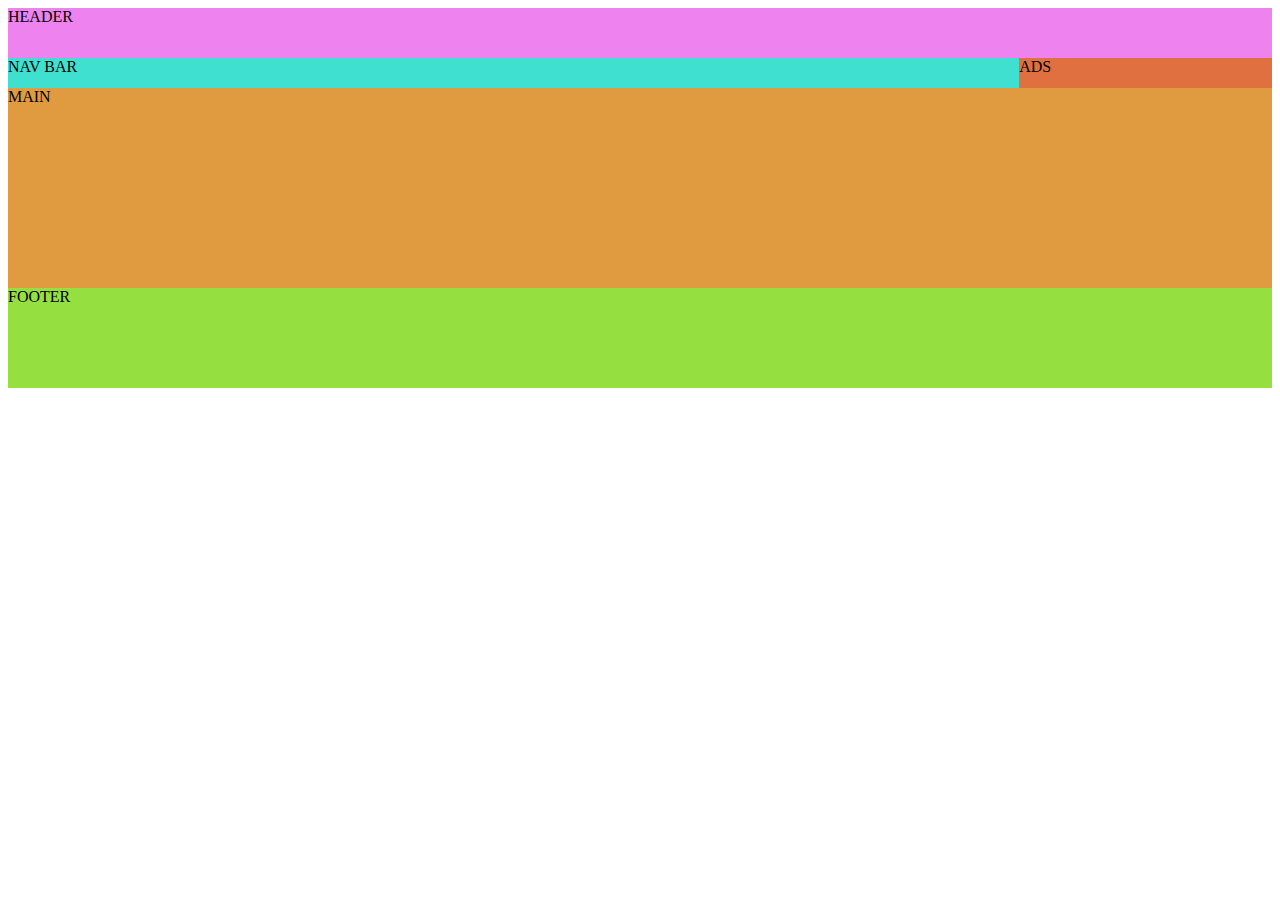
==== CSS_grid&query/index.html @ e1762617 "media query e fcss grid" ====
<!DOCTYPE html>

<html>
	<head>
		<meta charset="utf-8">
		<meta http-equiv="X-UA-Compatible" content="IE=edge">
		<title>CSS GRID</title>
		<meta name="description" content="">
		<meta name="viewport" content="width=device-width, initial-scale=1">
		<link rel="stylesheet" href="assets/css/style.css">
	</head>
	<body>
		<!-- CSS GRID -->
		<div class="parent">
			<div class="item uno">HEADER</div>
			<div class="item due">NAV BAR</div>
			<div class="item tre">SIDE BAR</div>
			<div class="item qua">MAIN</div>
			<div class="item cin">ADS</div>
			<div class="item sei">FOOTER</div>
		</div>
		
		<script src="" async defer></script>
	</body>
</html>
---- CSS_grid&query/assets/css/style.css ----
/* mobile portrait */
/* attivo la css grid */
.parent {
	display: grid;
	grid-template-columns: auto;
	grid-template-rows: 50px 30px 200px 50px 100px;
}

.uno {
	/*grid-area: head;*/
	background: violet;
}

.due {
	/*grid-area: navb;*/
	background: turquoise;
}

.tre {
	/*grid-area: side;*/
	background: rgb(221, 62, 192);
	display: none;
}

.qua {
	/*grid-area: main;*/
	background: rgb(224, 155, 64);
}

.cin {
	/*grid-area: adve;*/
	background: rgb(224, 112, 64);
}

.sei {
	/*grid-area: foot;*/
	background: rgb(149, 224, 64);
}


@media screen and (min-width: 600px) {
	.parent {
		grid-template-columns: 50% 40% 10%;
		grid-template-rows: 50px 30px 200px 100px;

		grid-template-areas: 
			"head head head"
			"navb side side"
			"main main adve"
			"foot foot foot";
	}
	.uno {
		grid-area: head;
	}
	.due {
		grid-area: navb;
	}
	.tre {
		grid-area: side;
		display: block;
	}
	.qua {
		grid-area: main;
	}
	.cin {
		grid-area: adve;
	}
	.sei {
		grid-area: foot;
	}
}
@media screen and (min-width: 1000px) {
	.parent {
		grid-template-columns: 80% 20%;
		/*grid-template-rows: 50px 30px 200px 100px;*/

		grid-template-areas: 
			"head head"
			"navb adve"
			"main main"
			"foot foot";
	}
	.tre {
		display: none;
	}
}
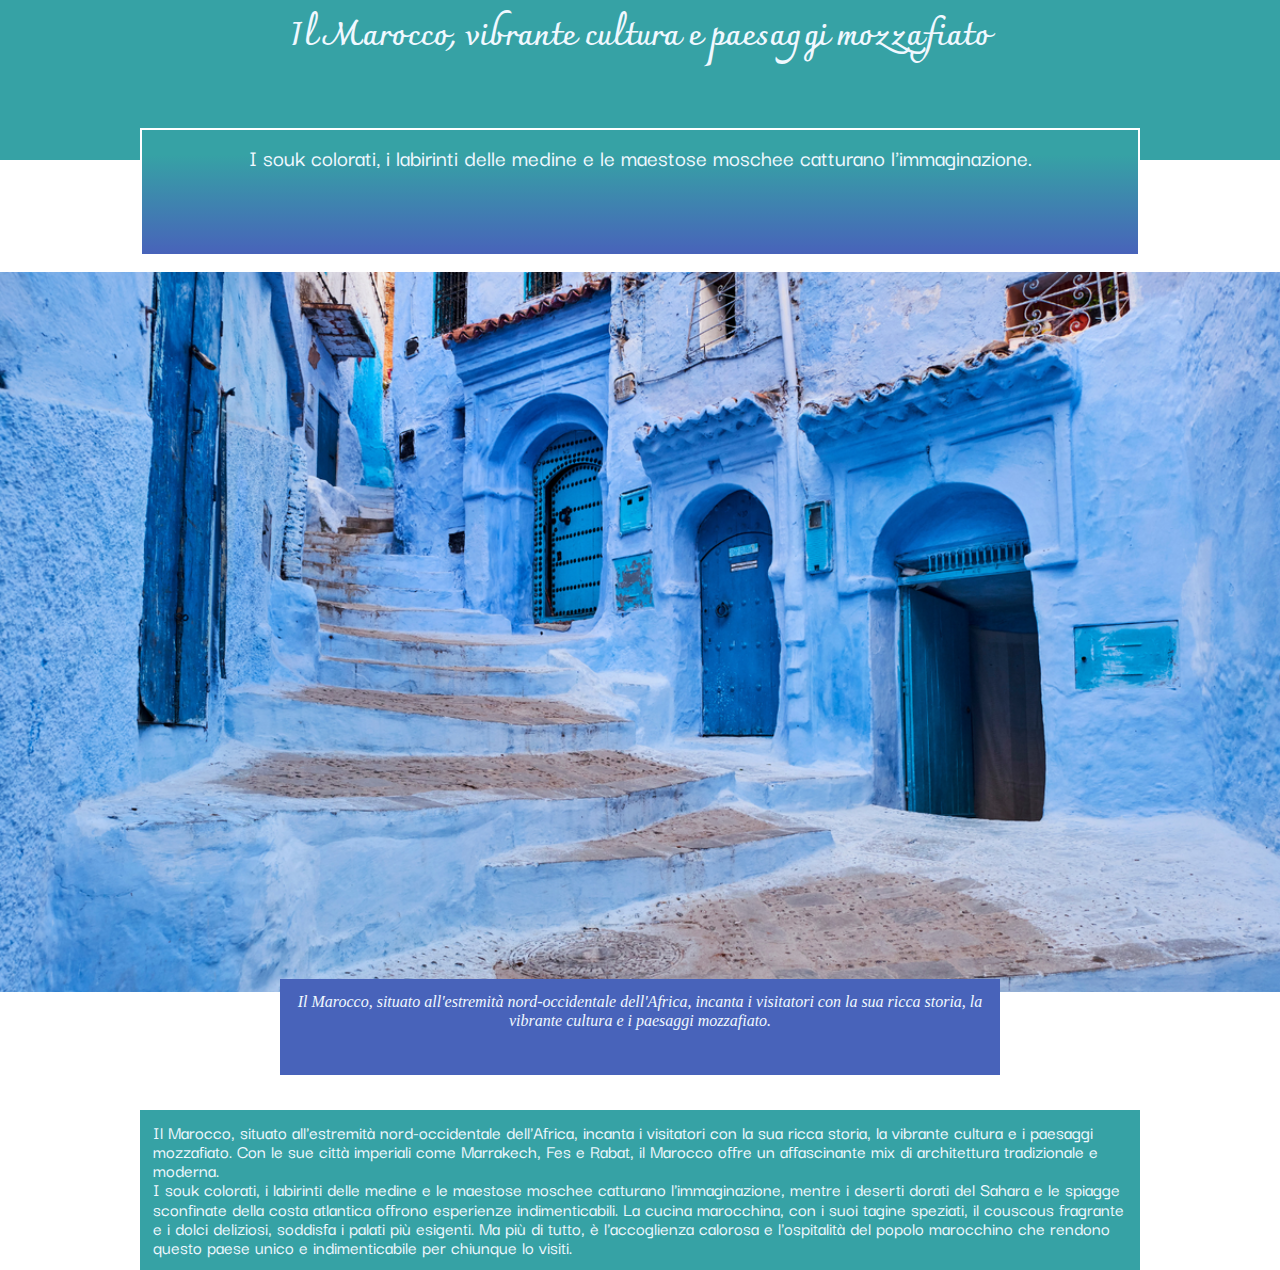
==== commit bb5bf97b: "css grid" ====
--- a/CSS_grid&query/index.html
+++ b/CSS_grid&query/index.html
@@ -1,16 +1,21 @@
 <!DOCTYPE html>
-
-<html>
+<html lang="it">
 	<head>
 		<meta charset="utf-8">
 		<meta http-equiv="X-UA-Compatible" content="IE=edge">
 		<title>CSS GRID</title>
 		<meta name="description" content="">
 		<meta name="viewport" content="width=device-width, initial-scale=1">
+		<link rel="preconnect" href="https://fonts.googleapis.com">
+		<link rel="preconnect" href="https://fonts.gstatic.com" crossorigin>
+		<!--questo è hand writing-->
+		<link href="https://fonts.googleapis.com/css2?family=Charmonman:wght@700&family=Darker+Grotesque:wght@300..900&display=swap" rel="stylesheet">
+		<link rel="stylesheet" href="assets/css/reset.css">
 		<link rel="stylesheet" href="assets/css/style.css">
 	</head>
 	<body>
 		<!-- CSS GRID -->
+		<!--
 		<div class="parent">
 			<div class="item uno">HEADER</div>
 			<div class="item due">NAV BAR</div>
@@ -19,6 +24,29 @@
 			<div class="item cin">ADS</div>
 			<div class="item sei">FOOTER</div>
 		</div>
+		-->
+
+		<div class="grid">
+			<div class="gitem tit">
+				<h1>Il Marocco, vibrante cultura e paesaggi mozzafiato</h1>
+			</div>
+			<div class="gitem sub">
+				<h2>I souk colorati, i labirinti delle medine e le maestose moschee catturano l'immaginazione.</h2>
+			</div>
+			<div class="gitem img1">
+				<img src="assets/img/img1.png">
+			</div>
+			<div class="gitem did">
+				<h3>Il Marocco, situato all'estremità nord-occidentale dell'Africa, incanta i visitatori con la sua ricca storia, la vibrante cultura e i paesaggi mozzafiato.</h3>
+			</div>
+			<div class="gitem img2">
+				<img src="assets/img/mar2.png">
+			</div>
+			<div class="gitem tex">
+				<p>Il Marocco, situato all'estremità nord-occidentale dell'Africa, incanta i visitatori con la sua ricca storia, la vibrante cultura e i paesaggi mozzafiato. Con le sue città imperiali come Marrakech, Fes e Rabat, il Marocco offre un affascinante mix di architettura tradizionale e moderna.<br>
+				I souk colorati, i labirinti delle medine e le maestose moschee catturano l'immaginazione, mentre i deserti dorati del Sahara e le spiagge sconfinate della costa atlantica offrono esperienze indimenticabili. La cucina marocchina, con i suoi tagine speziati, il couscous fragrante e i dolci deliziosi, soddisfa i palati più esigenti. Ma più di tutto, è l'accoglienza calorosa e l'ospitalità del popolo marocchino che rendono questo paese unico e indimenticabile per chiunque lo visiti.</p>
+			</div>
+		</div>
 		
 		<script src="" async defer></script>
 	</body>
--- a/CSS_grid&query/assets/css/style.css
+++ b/CSS_grid&query/assets/css/style.css
@@ -83,4 +83,88 @@
 	.tre {
 		display: none;
 	}
+}
+
+/* broken layout */
+.grid {
+	display: grid;
+	grid-template-columns: 2fr 2fr 3fr 300px 3fr 2fr 2fr;
+	grid-template-rows: 8rem 2rem 6rem 1rem auto 1rem 4rem 1rem auto 2rem auto ;
+}
+.tit {
+	grid-column: 1 / 8;
+	grid-row: 1 / 3;
+	background: rgb(54, 162, 165);
+}
+.sub {
+	grid-column: 2 / 7;
+	grid-row: 2 / 4;
+	background: linear-gradient(0deg, rgba(72,99,186,1) 0%, rgba(54,162,165,1) 80%);
+	border: 2px solid #ffffff;
+}
+.img1 {
+	grid-column: 1 / 8;
+	grid-row: 5 / 7;
+}
+.img1 img {
+	width: 100%;
+}
+.did {
+	grid-column: 3 / 6;
+	grid-row: 6 / 9;
+	background: rgba(72,99,186,1);
+	z-index: 9;
+}
+.img2 {
+	grid-column: 4 / 5;
+	grid-row: 8 / 10;
+}
+.img2 img {
+  width: 100%;
+}
+.tex {
+	grid-column: 2 / 7;
+	grid-row: 11 / 12;
+	background: rgb(54, 162, 165);
+}
+/* google fonts */
+/* <uniquifier>: Use a unique and descriptive class name
+ 	<weight>: Use a value from 300 to 900 */
+	.charmonman-bold, h1 {
+		font-family: "Charmonman", cursive;
+		font-weight: 700;
+		font-style: normal;
+	}	
+.darker-grotesque-text, .tex, h2 {
+  font-family: "Darker Grotesque", sans-serif;
+  font-optical-sizing: auto;
+  font-weight: 500;
+  font-style: normal;
+}
+h1, h2, h3, p {
+	color: aliceblue;
+}
+h1 {
+	font-size: 2rem;
+	text-align: center;
+	padding: 0.8rem;
+	line-height: 1.5;
+}
+h2, h3 {
+	font-size: 1.5rem;
+	padding: 0.8rem;
+	line-height: 1.2;
+	text-align: center;
+}
+h3 {
+	font-size: 1rem;
+	font-style: italic;
+}
+
+p {
+  -webkit-hyphens: auto;
+     -moz-hyphens: auto;
+          hyphens: auto;
+	font-size: 1.2rem;
+	padding: 0.8rem;
 }